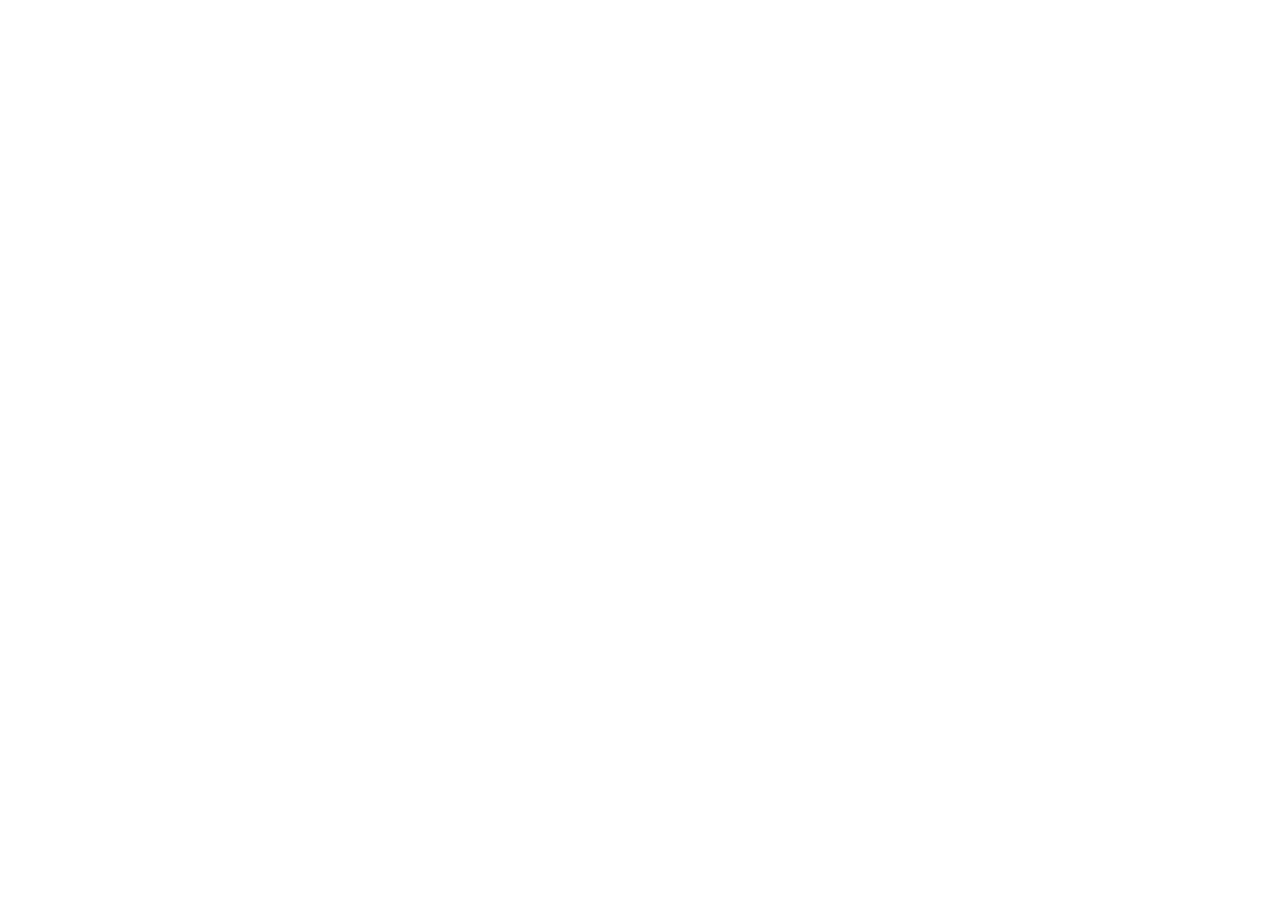
==== contact.html @ 9028553f "premier commit" ====
<!DOCTYPE html>
<html lang="en">
<head>
    <meta charset="UTF-8">
    <meta name="viewport" content="width=device-width, initial-scale=1.0">
    <title>contact</title>
    <link href="https://cdn.jsdelivr.net/npm/bootstrap@5.3.0/dist/css/bootstrap.min.css" rel="stylesheet">
         
       <!-- Bootstrap 5 CSS -->
    <link href="https://cdn.jsdelivr.net/npm/bootstrap@5.3.3/dist/css/bootstrap.min.css" rel="stylesheet">

    <!-- Bootstrap Icons -->
    <link rel="stylesheet" href="https://cdn.jsdelivr.net/npm/bootstrap-icons@1.11.3/font/bootstrap-icons.min.css">

    <!-- Google Fonts -->
    <link href="https://fonts.googleapis.com/css2?family=Inter:wght@300;400;500;600;700;800&family=Space+Grotesk:wght@400;500;600;700&display=swap" rel="stylesheet">

    <!-- Ton CSS perso -->
    <link rel="stylesheet" href="css/style.css">
</head>
<body>
    

    <script src="https://cdn.jsdelivr.net/npm/bootstrap@5.3.0/dist/js/bootstrap.bundle.min.js"></script>
    <script src="js/main.js"></script>
    
</body>
</html>
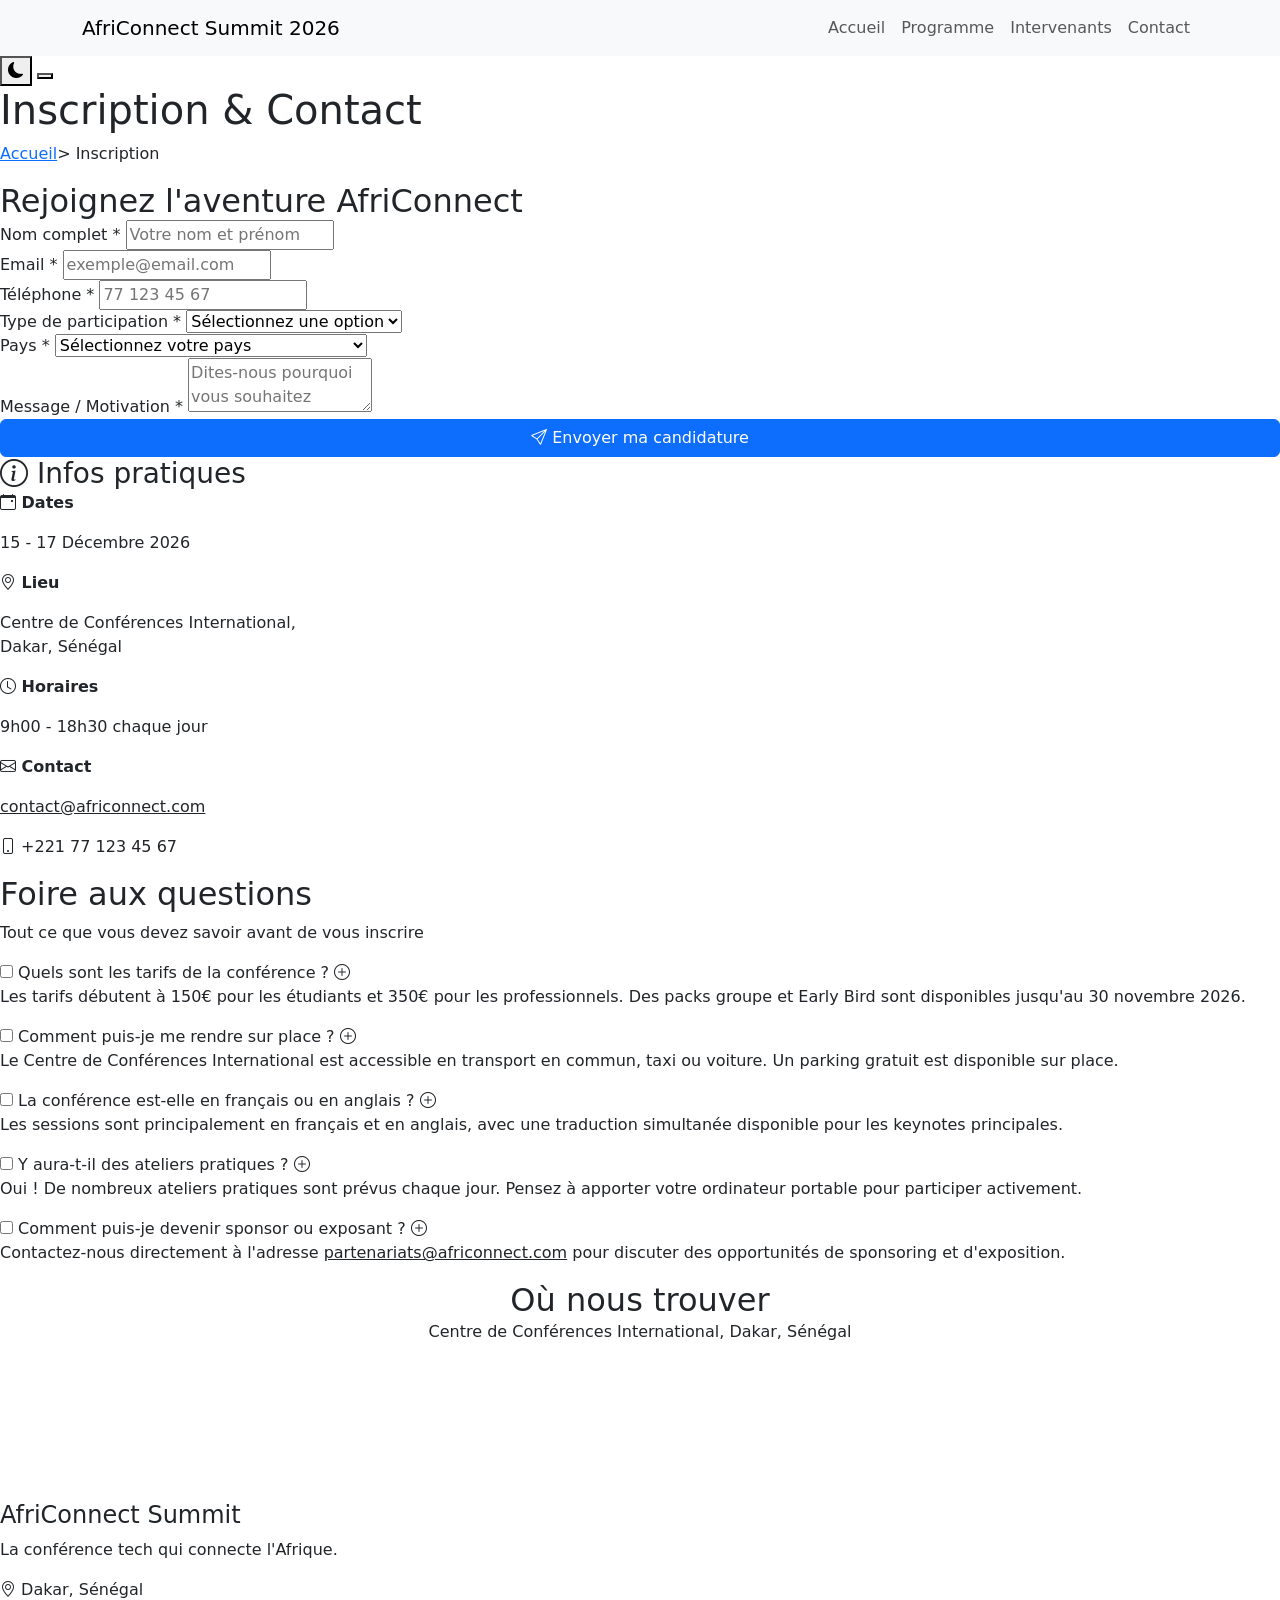
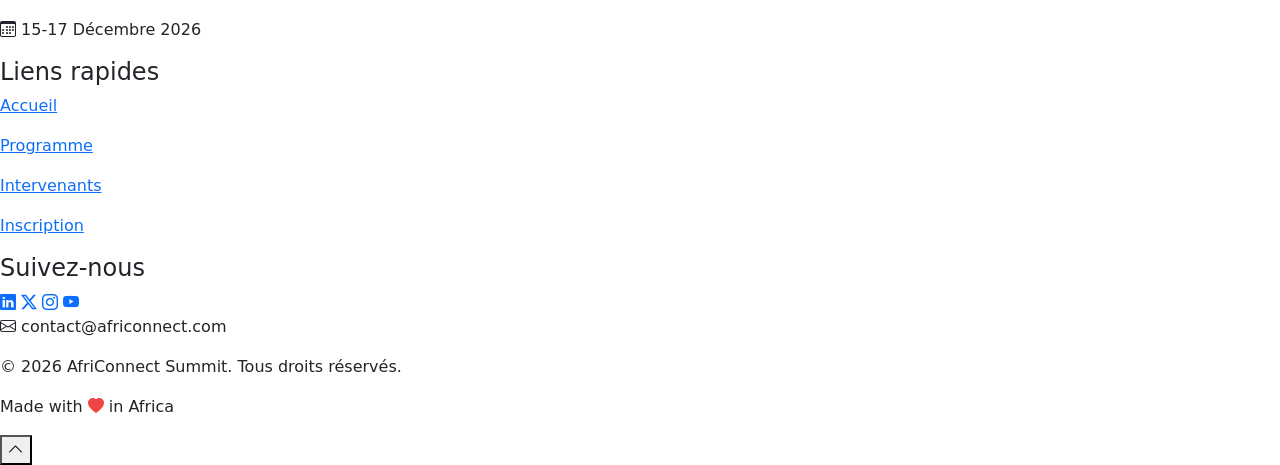
==== commit 125b1134: "Création de la page d'accueil avec Hero, Chiffres, Intervenants et Sponsors" ====
--- a/contact.html
+++ b/contact.html
@@ -20,9 +20,309 @@
 </head>
 <body>
     
+      <header>
+        <nav class="navbar navbar-expand-lg navbar-light bg-light">
+            <div class="container">
+                <a class="navbar-brand" href="#">AfriConnect Summit 2026</a>
+                <button class="navbar-toggler" type="button" data-bs-toggle="collapse" data-bs-target="#navbarNav">
+                    <span class="navbar-toggler-icon"></span>
+                </button>
+                <div class="collapse navbar-collapse" id="navbarNav">
+                    <ul class="navbar-nav ms-auto">
+                        <li class="nav-item">
+                            <a class="nav-link" href="index.html">Accueil</a>
+                        </li>
+                        <li class="nav-item">
+                            <a class="nav-link" href="programme.html">Programme</a>
+                        </li>
+                        <li class="nav-item">
+                            <a class="nav-link" href="intervenants.html">Intervenants</a>
+                        </li>
+                        <li class="nav-item">
+                            <a class="nav-link" href="contact.html">Contact</a>
+                        </li>
+                    </ul>
+                </div>
+            </div>
+        </nav>
+    </header>
+
 
     <script src="https://cdn.jsdelivr.net/npm/bootstrap@5.3.0/dist/js/bootstrap.bundle.min.js"></script>
     <script src="js/main.js"></script>
-    
+       
+      <button class="theme-toggle" id="themeToggle" aria-label="Basculer le mode sombre/clair">
+                        <i class="bi bi-moon-fill"></i>
+                    </button>
+                </li>
+            </ul>
+
+            <button class="hamburger" aria-label="Menu de navigation">
+                <span></span>
+                <span></span>
+                <span></span>
+            </button>
+        </nav>
+    </header>
+
+    <!-- ============================================
+    HERO INTERNE
+    ============================================ -->
+    <section class="inner-hero">
+        <h1>Inscription &amp; <span class="highlight">Contact</span></h1>
+        <p class="breadcrumb">
+            <a href="index.html">Accueil</a> &gt; Inscription
+        </p>
+    </section>
+
+    <!-- ============================================
+    FORMULAIRE D'INSCRIPTION
+    ============================================ -->
+    <div class="contact-wrapper">
+        <!-- Formulaire -->
+        <div class="contact-form">
+            <h2 style="font-family: var(--font-heading); margin-bottom: var(--spacing-md);">
+                Rejoignez l'aventure <span class="highlight">AfriConnect</span>
+            </h2>
+
+            <form id="contactForm" novalidate>
+                <!-- Nom complet -->
+                <div class="form-group">
+                    <label for="fullName">Nom complet *</label>
+                    <input type="text" id="fullName" name="fullName" required placeholder="Votre nom et prénom" />
+                    <span class="error-message"></span>
+                </div>
+
+                <!-- Email -->
+                <div class="form-group">
+                    <label for="email">Email *</label>
+                    <input type="email" id="email" name="email" required placeholder="exemple@email.com" />
+                    <span class="error-message"></span>
+                </div>
+
+                <!-- Téléphone -->
+                <div class="form-group">
+                    <label for="phone">Téléphone *</label>
+                    <input type="tel" id="phone" name="phone" required placeholder="77 123 45 67" />
+                    <span class="error-message"></span>
+                </div>
+
+                <!-- Type de participation -->
+                <div class="form-group">
+                    <label for="participation">Type de participation *</label>
+                    <select id="participation" name="participation" required>
+                        <option value="">Sélectionnez une option</option>
+                        <option value="presentiel">Présentiel</option>
+                        <option value="en-ligne">En ligne</option>
+                        <option value="exposant">Exposant</option>
+                        <option value="media">Média / Presse</option>
+                    </select>
+                    <span class="error-message"></span>
+                </div>
+
+                <!-- Pays africain -->
+                <div class="form-group">
+                    <label for="country">Pays *</label>
+                    <select id="country" name="country" required>
+                        <option value="">Sélectionnez votre pays</option>
+                        <option value="senegal">Sénégal</option>
+                        <option value="ghana">Ghana</option>
+                        <option value="nigeria">Nigeria</option>
+                        <option value="cote-ivoire">Côte d'Ivoire</option>
+                        <option value="maroc">Maroc</option>
+                        <option value="tunisie">Tunisie</option>
+                        <option value="kenya">Kenya</option>
+                        <option value="afrique-sud">Afrique du Sud</option>
+                        <option value="egypte">Égypte</option>
+                        <option value="mali">Mali</option>
+                        <option value="burkina">Burkina Faso</option>
+                        <option value="benin">Bénin</option>
+                        <option value="togo">Togo</option>
+                        <option value="cameroun">Cameroun</option>
+                        <option value="rdc">République Démocratique du Congo</option>
+                    </select>
+                    <span class="error-message"></span>
+                </div>
+
+                <!-- Message -->
+                <div class="form-group">
+                    <label for="message">Message / Motivation *</label>
+                    <textarea id="message" name="message" required placeholder="Dites-nous pourquoi vous souhaitez participer à l'AfriConnect Summit 2026 (minimum 20 caractères)"></textarea>
+                    <span class="error-message"></span>
+                </div>
+
+                <button type="submit" class="btn btn-primary" style="width: 100%;">
+                    <i class="bi bi-send"></i> Envoyer ma candidature
+                </button>
+
+                <div id="formSuccess" class="form-success"></div>
+            </form>
+        </div>
+
+        <!-- Informations -->
+        <div class="contact-info">
+            <h3 style="font-family: var(--font-heading); margin-bottom: var(--spacing-sm);">
+                <i class="bi bi-info-circle"></i> Infos pratiques
+            </h3>
+
+            <div style="margin-bottom: var(--spacing-md);">
+                <p><strong><i class="bi bi-calendar-event"></i> Dates</strong></p>
+                <p>15 - 17 Décembre 2026</p>
+            </div>
+
+            <div style="margin-bottom: var(--spacing-md);">
+                <p><strong><i class="bi bi-geo-alt"></i> Lieu</strong></p>
+                <p>Centre de Conférences International,<br />Dakar, Sénégal</p>
+            </div>
+
+            <div style="margin-bottom: var(--spacing-md);">
+                <p><strong><i class="bi bi-clock"></i> Horaires</strong></p>
+                <p>9h00 - 18h30 chaque jour</p>
+            </div>
+
+            <div>
+                <p><strong><i class="bi bi-envelope"></i> Contact</strong></p>
+                <p><a href="mailto:contact@africonnect.com" style="color: var(--color-primary);">contact@africonnect.com</a></p>
+                <p><i class="bi bi-phone"></i> +221 77 123 45 67</p>
+            </div>
+        </div>
+    </div>
+
+    <!-- ============================================
+    FAQ - ACCORDÉON CSS PUR
+    ============================================ -->
+    <section class="section">
+        <h2 class="section-title fade-in">Foire aux <span class="highlight">questions</span></h2>
+        <p class="section-subtitle fade-in">Tout ce que vous devez savoir avant de vous inscrire</p>
+
+        <div class="faq-container">
+            <!-- Question 1 -->
+            <div class="faq-item fade-in">
+                <input type="checkbox" id="faq1" />
+                <label for="faq1" class="faq-question">
+                    <span>Quels sont les tarifs de la conférence ?</span>
+                    <span class="icon"><i class="bi bi-plus-circle"></i></span>
+                </label>
+                <div class="faq-answer">
+                    <p>Les tarifs débutent à 150€ pour les étudiants et 350€ pour les professionnels. Des packs groupe et Early Bird sont disponibles jusqu'au 30 novembre 2026.</p>
+                </div>
+            </div>
+
+            <!-- Question 2 -->
+            <div class="faq-item fade-in">
+                <input type="checkbox" id="faq2" />
+                <label for="faq2" class="faq-question">
+                    <span>Comment puis-je me rendre sur place ?</span>
+                    <span class="icon"><i class="bi bi-plus-circle"></i></span>
+                </label>
+                <div class="faq-answer">
+                    <p>Le Centre de Conférences International est accessible en transport en commun, taxi ou voiture. Un parking gratuit est disponible sur place.</p>
+                </div>
+            </div>
+
+            <!-- Question 3 -->
+            <div class="faq-item fade-in">
+                <input type="checkbox" id="faq3" />
+                <label for="faq3" class="faq-question">
+                    <span>La conférence est-elle en français ou en anglais ?</span>
+                    <span class="icon"><i class="bi bi-plus-circle"></i></span>
+                </label>
+                <div class="faq-answer">
+                    <p>Les sessions sont principalement en français et en anglais, avec une traduction simultanée disponible pour les keynotes principales.</p>
+                </div>
+            </div>
+
+            <!-- Question 4 -->
+            <div class="faq-item fade-in">
+                <input type="checkbox" id="faq4" />
+                <label for="faq4" class="faq-question">
+                    <span>Y aura-t-il des ateliers pratiques ?</span>
+                    <span class="icon"><i class="bi bi-plus-circle"></i></span>
+                </label>
+                <div class="faq-answer">
+                    <p>Oui ! De nombreux ateliers pratiques sont prévus chaque jour. Pensez à apporter votre ordinateur portable pour participer activement.</p>
+                </div>
+            </div>
+
+            <!-- Question 5 -->
+            <div class="faq-item fade-in">
+                <input type="checkbox" id="faq5" />
+                <label for="faq5" class="faq-question">
+                    <span>Comment puis-je devenir sponsor ou exposant ?</span>
+                    <span class="icon"><i class="bi bi-plus-circle"></i></span>
+                </label>
+                <div class="faq-answer">
+                    <p>Contactez-nous directement à l'adresse <a href="mailto:partenariats@africonnect.com" style="color: var(--color-primary);">partenariats@africonnect.com</a> pour discuter des opportunités de sponsoring et d'exposition.</p>
+                </div>
+            </div>
+        </div>
+    </section>
+
+    <!-- ============================================
+    CARTE GOOGLE MAPS
+    ============================================ -->
+    <div class="map-container">
+        <h2 style="font-family: var(--font-heading); text-align: center; margin-bottom: var(--spacing-sm);">
+            <span class="highlight">Où</span> nous trouver
+        </h2>
+        <p style="text-align: center; color: var(--text-secondary); margin-bottom: var(--spacing-md);">
+            Centre de Conférences International, Dakar, Sénégal
+        </p>
+        <iframe
+            src="https://www.google.com/maps/embed?pb=!1m18!1m12!1m3!1d30889.72897976423!2d-17.4708756!3d14.716677!2m3!1f0!2f0!3f0!3m2!1i1024!2i768!4f13.1!3m3!1m2!1s0xec1727c0523cdf7%3A0xa7741e4848eb7004!2sDakar%2C%20S%C3%A9n%C3%A9gal!5e0!3m2!1sfr!2sfr!4v1699999999999!5m2!1sfr!2sfr"
+            allowfullscreen=""
+            loading="lazy"
+            referrerpolicy="no-referrer-when-downgrade"
+            title="Carte de localisation du Centre de Conférences International de Dakar"
+        ></iframe>
+    </div>
+
+    <!-- ============================================
+    FOOTER
+    ============================================ -->
+    <footer>
+        <div class="footer-content">
+            <div class="footer-column">
+                <h4><i class="bi bi-satellite"></i> AfriConnect Summit</h4>
+                <p>La conférence tech qui connecte l'Afrique.</p>
+                <p><i class="bi bi-geo-alt"></i> Dakar, Sénégal</p>
+                <p><i class="bi bi-calendar3"></i> 15-17 Décembre 2026</p>
+            </div>
+
+            <div class="footer-column">
+                <h4>Liens rapides</h4>
+                <p><a href="index.html">Accueil</a></p>
+                <p><a href="programme.html">Programme</a></p>
+                <p><a href="intervenants.html">Intervenants</a></p>
+                <p><a href="contact.html">Inscription</a></p>
+            </div>
+
+            <div class="footer-column">
+                <h4>Suivez-nous</h4>
+                <div class="social-links">
+                    <a href="#" aria-label="LinkedIn"><i class="bi bi-linkedin"></i></a>
+                    <a href="#" aria-label="Twitter"><i class="bi bi-twitter-x"></i></a>
+                    <a href="#" aria-label="Instagram"><i class="bi bi-instagram"></i></a>
+                    <a href="#" aria-label="YouTube"><i class="bi bi-youtube"></i></a>
+                </div>
+                <p style="margin-top: var(--spacing-sm);">
+                    <i class="bi bi-envelope"></i> contact@africonnect.com
+                </p>
+            </div>
+        </div>
+
+        <div class="footer-bottom">
+            <p>&copy; <span class="current-year">2026</span> AfriConnect Summit. Tous droits réservés.</p>
+            <p>Made with <i class="bi bi-heart-fill" style="color: #EF4444;"></i> in Africa</p>
+        </div>
+    </footer>
+
+    <!-- Bouton Retour en Haut -->
+    <button class="back-to-top" id="backToTop" aria-label="Retour en haut">
+        <i class="bi bi-chevron-up"></i>
+    </button>
+
+    <script src="js/script.js"></script>
+
 </body>
 </html>
